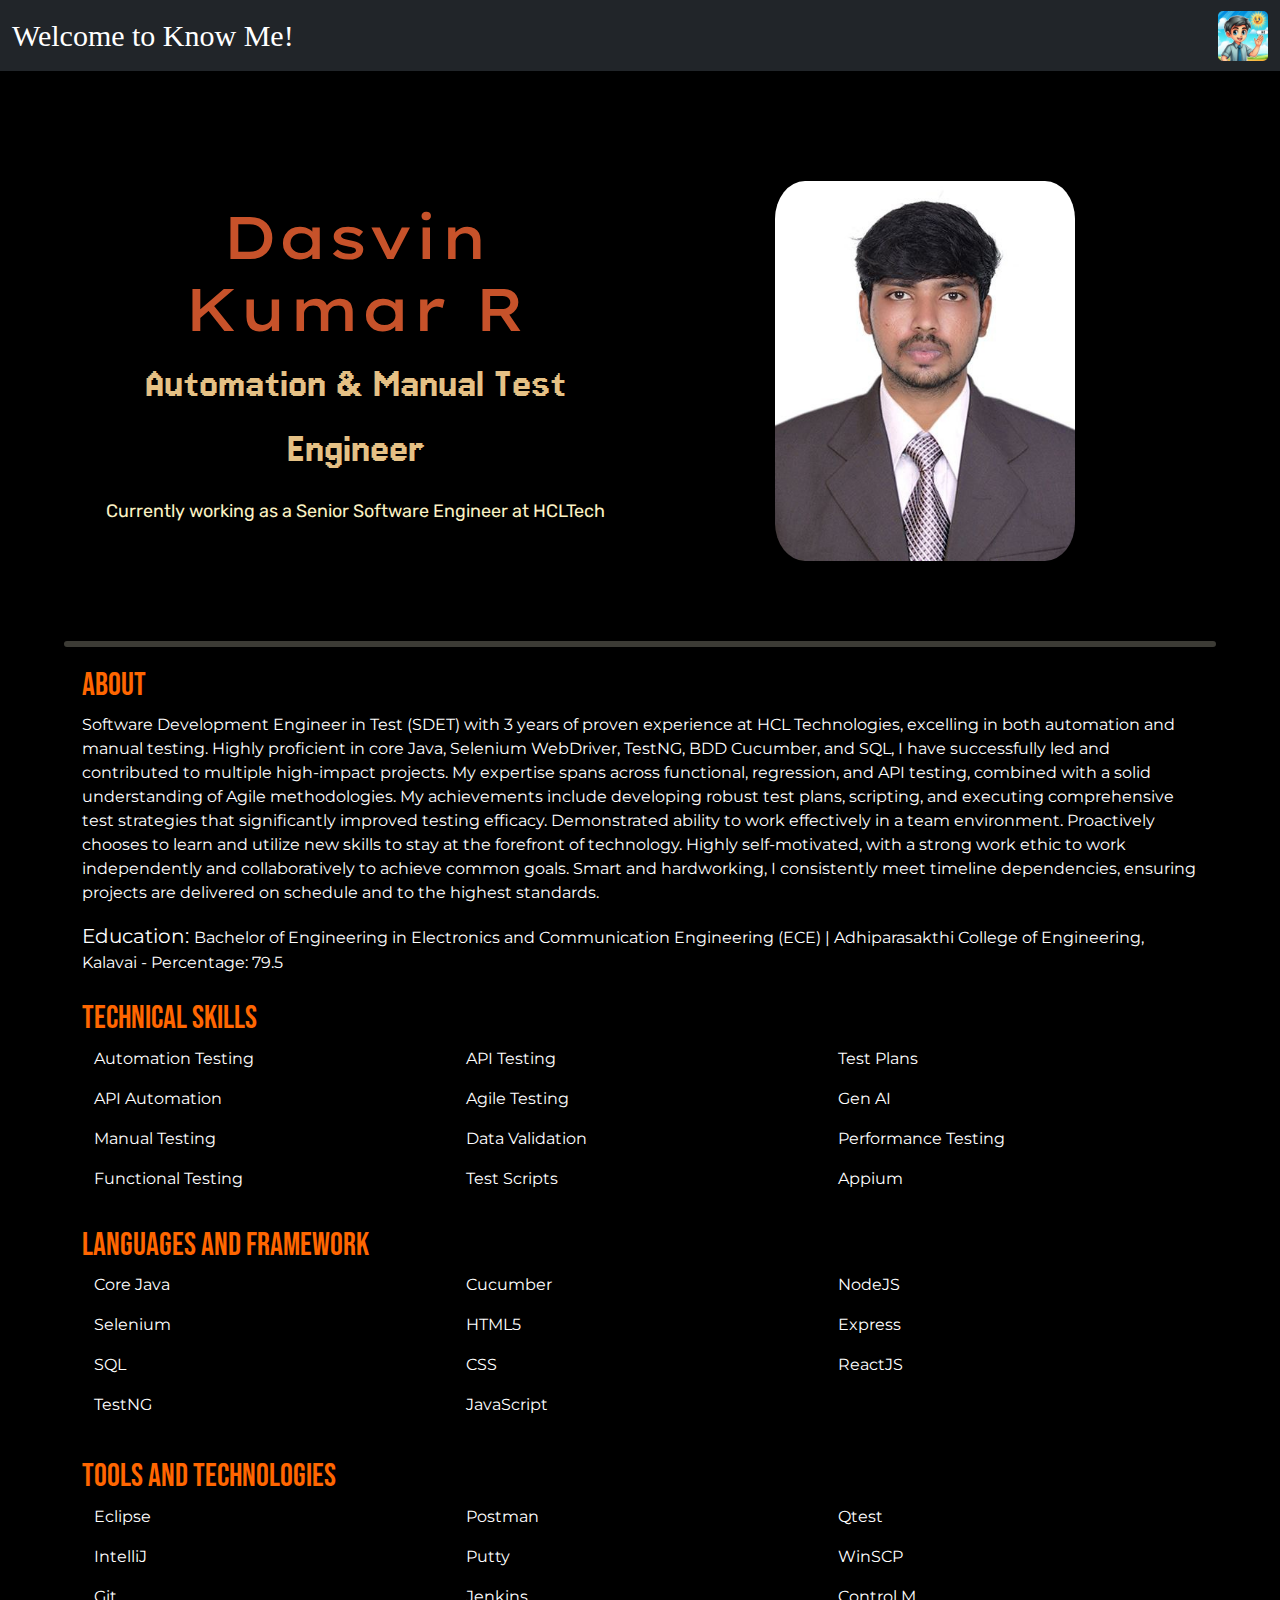
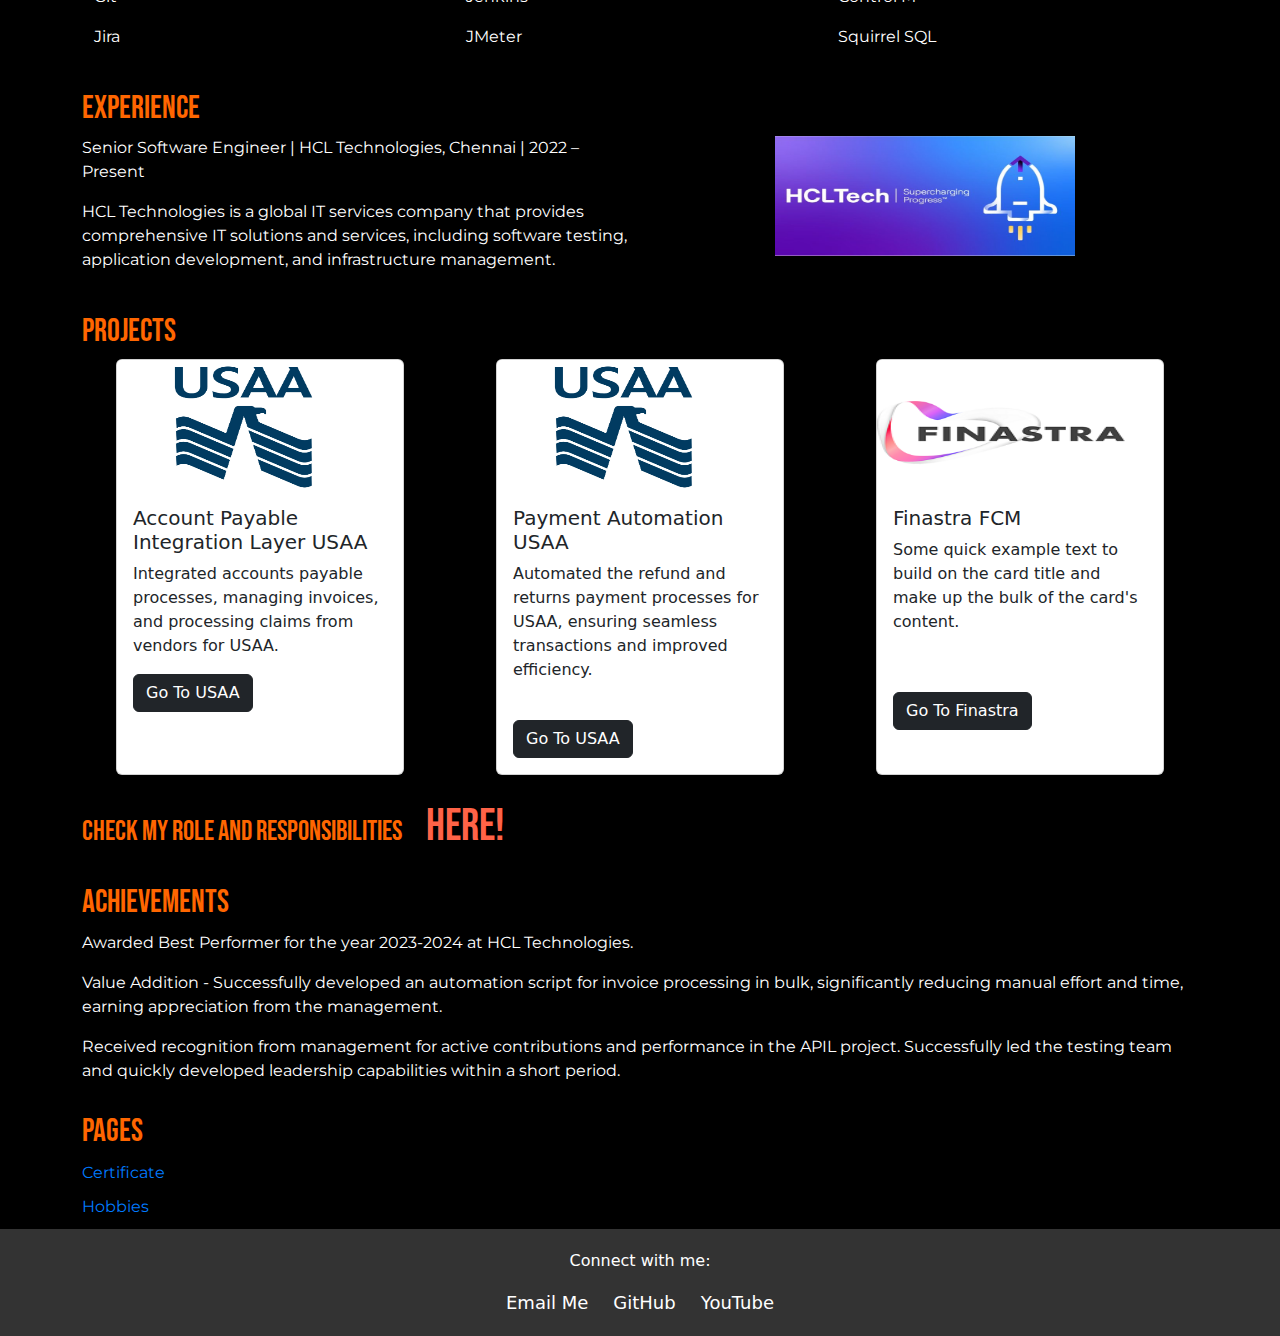
==== index.html @ 1027261f "respective code added" ====
<!DOCTYPE html>
<html lang="en">

<head>
    <meta charset="UTF-8">
    <meta name="viewport" content="width=device-width, initial-scale=1.0">
    <title>Welcome to my site!</title>
    <link rel="icon" href="./images/Designer (16).jpeg">
    <link href="https://cdn.jsdelivr.net/npm/bootstrap@5.3.3/dist/css/bootstrap.min.css" rel="stylesheet"
        integrity="sha384-QWTKZyjpPEjISv5WaRU9OFeRpok6YctnYmDr5pNlyT2bRjXh0JMhjY6hW+ALEwIH" crossorigin="anonymous">
    <link rel="preconnect" href="https://fonts.googleapis.com">
    <link rel="preconnect" href="https://fonts.gstatic.com" crossorigin>
    <link href="https://fonts.googleapis.com/css2?family=Lexend+Giga:wght@100..900&display=swap" rel="stylesheet">
    <link href="https://fonts.googleapis.com/css2?family=Jersey+15&family=Lexend+Giga:wght@100..900&display=swap"
        rel="stylesheet">
    <link href="https://fonts.googleapis.com/css2?family=Rubik:ital,wght@0,300..900;1,300..900&display=swap"
        rel="stylesheet">
    <link href="https://fonts.googleapis.com/css2?family=Bebas+Neue&display=swap" rel="stylesheet">
    <link href="https://fonts.googleapis.com/css2?family=Montserrat:ital,wght@0,100..900;1,100..900&display=swap"
        rel="stylesheet">
    <link rel="stylesheet" href="/index.css">
</head>

<body>
    <header>
        <nav class="navbar navbar-expand-lg navbar-light bg-dark">
            <div class="container-fluid">
                <a class="navbar-brand head-title" href="./index.html">Welcome to Know Me!</a>
                <img src="./images/Designer (14).jpeg" id="character" alt="Character Image">
            </div>
        </nav>
    </header>
    <main>
        <div class="container text-center head-container">
            <div class="row align-items-center">
                <div class="col">
                    <h1 class="name">Dasvin Kumar R</h1>
                    <p class="role">Automation & Manual Test Engineer</p>
                    <p class="current-work">Currently working as a Senior Software Engineer at HCLTech</p>
                </div>
                <div class="col">
                    <img class="dasvin-pic" src="./images/Dasvin.jpg" alt="profile image">
                </div>
            </div>
        </div>
        <hr class="custom-hr">
        <div class="container about-container">
            <h2 class="about">About</h2>
            <p class="about-content">Software Development Engineer in Test (SDET) with 3 years of proven experience at
                HCL Technologies, excelling in both automation and manual testing. Highly
                proficient in core Java, Selenium WebDriver, TestNG, BDD Cucumber, and SQL, I have
                successfully led and contributed to multiple high-impact projects. My expertise
                spans across functional, regression, and API testing, combined with a solid
                understanding of Agile methodologies. My achievements include developing robust
                test plans, scripting, and executing comprehensive test strategies that significantly
                improved testing efficacy. Demonstrated ability to work effectively in a team
                environment. Proactively chooses to learn and utilize new skills to stay at the
                forefront of technology. Highly self-motivated, with a strong work ethic to work
                independently and collaboratively to achieve common goals. Smart and hardworking, I
                consistently meet timeline dependencies, ensuring projects are delivered on schedule
                and to the highest standards.</p>
            <p class="edu"><span class="edu-name">Education: </span>Bachelor of Engineering in Electronics and
                Communication Engineering (ECE) |
                Adhiparasakthi College of Engineering, Kalavai - Percentage: 79.5</p>
        </div>

        <div class="container tech-container">
            <h2 class="tech-skill-head">Technical skills</h2>
            <div class="container">
                <div class="row align-items-start">
                    <div class="col">
                        <p class="skill">Automation Testing </p>
                        <p class="skill">API Automation</p>
                        <p class="skill">Manual Testing</p>
                        <p class="skill">Functional Testing </p>
                    </div>
                    <div class="col">
                        <p class="skill">API Testing</p>
                        <p class="skill">Agile Testing </p>
                        <p class="skill">Data Validation</p>
                        <p class="skill">Test Scripts </p>
                    </div>
                    <div class="col">
                        <p class="skill">Test Plans</p>
                        <p class="skill">Gen AI</p>
                        <p class="skill">Performance Testing</p>
                        <p class="skill">Appium</p>
                    </div>
                </div>
            </div>
        </div>

        <div class="container lang-container">
            <h2 class="lang">LANGUAGES AND FRAMEWORK</h2>
            <div class="container">
                <div class="row align-items-start">
                    <div class="col">
                        <p class="fram">Core Java</p>
                        <p class="fram">Selenium</p>
                        <p class="fram">SQL</p>
                        <p class="fram">TestNG</p>
                    </div>
                    <div class="col">
                        <p class="fram">Cucumber</p>
                        <p class="fram">HTML5</p>
                        <p class="fram">CSS</p>
                        <p class="fram">JavaScript</p>
                    </div>
                    <div class="col">
                        <p class="fram">NodeJS</p>
                        <p class="fram">Express</p>
                        <p class="fram">ReactJS</p>
                    </div>
                </div>
            </div>
        </div>

        <div class="container tool-container">
            <h2 class="tool-head">Tools And Technologies</h2>
            <div class="container">
                <div class="row align-items-start">
                    <div class="col">
                        <p class="tool">Eclipse</p>
                        <p class="tool">IntelliJ</p>
                        <p class="tool">Git</p>
                        <p class="tool">Jira</p>
                    </div>
                    <div class="col">
                        <p class="tool">Postman</p>
                        <p class="tool">Putty</p>
                        <p class="tool">Jenkins</p>
                        <p class="tool">JMeter</p>
                    </div>
                    <div class="col">
                        <p class="tool">Qtest</p>
                        <p class="tool">WinSCP</p>
                        <p class="tool">Control M</p>
                        <p class="tool">Squirrel SQL</p>
                    </div>
                </div>
            </div>
        </div>

        <div class="container exp-container">
            <h2 class="experience">Experience</h2>
            <div class="row align-items-start">
                <div class="col">
                    <p class="designation">Senior Software Engineer | HCL Technologies, Chennai | 2022 – Present</p>
                    <p class="designation">HCL Technologies is a global IT services company that provides comprehensive
                        IT solutions
                        and services, including software testing, application development, and infrastructure
                        management.</p>
                </div>
                <div class="col">
                    <img src="./images/hcltech.png" alt="HCL Technologies" class="hcl-logo">
                </div>
            </div>
        </div>

        <div class="container project-container">
            <h2 class="project-header">Projects</h2>
            <div class="row pro-row">
                <div class="col card-col">
                    <div class="card cards" style="width: 18rem;">
                        <img src="./images/usaa.png" class="card-img-top logo" alt="usaa logo">
                        <div class="card-body">
                            <h5 class="card-title">Account Payable Integration Layer USAA</h5>
                            <p class="card-text card1-content">Integrated accounts payable processes, managing invoices,
                                and
                                processing claims
                                from vendors for USAA.</p>
                            <a href="https://www.usaa.com/" target="_blank" class="btn btn-dark">Go To USAA</a>
                        </div>
                    </div>
                </div>
                <div class="col card-col">
                    <div class="card" style="width: 18rem;">
                        <img src="./images/usaa.png" class="card-img-top logo" alt="usaa logo">
                        <div class="card-body">
                            <h5 class="card-title">Payment Automation USAA</h5>
                            <p class="card-text card2-content">Automated the refund and returns payment processes for
                                USAA, ensuring
                                seamless transactions and improved efficiency.</p>
                            <a href="https://www.usaa.com/" class="btn btn-dark" target="_blank">Go To USAA</a>
                        </div>
                    </div>
                </div>
                <div class="col card-col">
                    <div class="card" style="width: 18rem;">
                        <img src="./images/finastra.png" class="card-img-top logo" alt="finastra logo">
                        <div class="card-body">
                            <h5 class="card-title">Finastra FCM</h5>
                            <p class="card-text card3-content">Some quick example text to build on the card title and
                                make up the bulk
                                of the card's content.</p>
                            <a href="https://www.finastra.com/" target="_blank" class="btn btn-dark">Go To Finastra</a>
                        </div>
                    </div>
                </div>
            </div>
            <h3 class="roleRes">Check My Role and Responsibilities <a class="here" href="./roleRes.html"
                    target="_blank">HERE!</a></h3>
        </div>

        <div class="container">
            <h2 class="ach">ACHIEVEMENTS</h2>
            <p class="ach-dtl">Awarded Best Performer for the year 2023-2024 at HCL Technologies.</p>
            <p class="ach-dtl">Value Addition - Successfully developed an automation script for invoice processing in 
                bulk, significantly reducing manual effort and time, earning appreciation from the 
                management.</p>
            <p class="ach-dtl">Received recognition from management for active contributions and performance in 
                the APIL project. Successfully led the testing team and quickly developed leadership 
                capabilities within a short period.</p>
        </div>

        <div class="container">
            <h2 class="pages">Pages</h2>
            <ul class="page-links">
                <li><a href="./certificate.html" target="_blank">Certificate</a></li>
                <li><a href="./hobbies.html" target="_blank">Hobbies</a></li>
            </ul>
        </div>

    </main>
    <footer class="footer">
        <div class="container">
            <p>Connect with me:</p>
            <ul class="social-links">
                <li><a href="mailto:dasvin2000@gmail.com">Email Me</a></li>
                <li><a href="https://github.com/DasvinKumarR/ShopifyAutomation" target="_blank">GitHub</a></li>
                <li><a href="https://www.youtube.com/@KuttyTamilanFuns" target="_blank">YouTube</a></li>
            </ul>
        </div>
    </footer>
    <script src="https://cdn.jsdelivr.net/npm/bootstrap@5.3.3/dist/js/bootstrap.bundle.min.js"
        integrity="sha384-YvpcrYf0tY3lHB60NNkmXc5s9fDVZLESaAA55NDzOxhy9GkcIdslK1eN7N6jIeHz"
        crossorigin="anonymous"></script>
</body>

</html>
---- index.css ----
body {
    background-color: #000000;
}

header {
    position: sticky;
    top: 0;
    z-index: 1000; 
}

.head-title {
    color: white;
    font-size: 30px;
    font-family: 'Georgia', serif;
    
}

.head-title:hover{
    color: white;
    text-shadow: 2px 2px 4px #202020;
}

.name{
    font-family: "Lexend Giga", serif;
    font-size: 60px;
    color: #c7522a;
}

.current-work{
    color: #fbf2c4;
    font-family: "Rubik", serif;
    font-size: 18px;
}

.head-container{
    margin-top: 110px;
    margin-bottom: 80px;
}

.dasvin-pic{
    border-radius: 10%;
    height: 380px;
    width: 300px;
}

.role{
    font-family: "Jersey 15", serif;
    color: #e5c185;
    font-size: 43px;
}

#character {
    height: 50px;
    width: 50px;
    border-radius: 10%;
}

.custom-hr{
    border: 3px solid #f0ead2;
    border-radius: 25px; 
    width: 90%;
    margin: 20px auto;
    animation: colorChange 3s infinite;
}

@keyframes colorChange {
    0% {
        border-color: #b5ea8c;
    }
    25% {
        border-color: #f1b321;
    }
    50% {
        border-color: #8bc819;
    }
    75% {
        border-color: #ff7c9f;
    }
    100% {
        border-color: #ace7ff;
    }
}

.about{
    font-family: "Bebas Neue", serif;
    color: #ff6600;
}

.about-content{
    font-family: "Montserrat", serif;
    color: #ffffff;
}

.about-container{
    margin-bottom: 25px;
}

.experience{
    font-family: "Bebas Neue", serif;
    color: #ff6600;
}

.hcl-logo{
    height: 120px;
    width: 300px;
    display: block;
    margin: 0 auto;
}

.designation{
    font-family: "Montserrat", serif;
    color: #ffffff;
}

.exp-container{
    margin-bottom: 25px;
}

.project-header{
    font-family: "Bebas Neue", serif;
    color: #ff6600;
}

.card-col{
    display: flex;
    justify-content: center;
}

.cards{
    width: 350px;
}

.logo{
    height: 130px;
    width: 250px;
}

.card2-content{
    margin-bottom: 38px;
}

.card3-content{
    margin-bottom: 58px;
}

.tech-skill-head{
    font-family: "Bebas Neue", serif;
    color: #ff6600;
}

.tech-container{
    margin-bottom: 20px;
}

.skill{
    font-family: "Montserrat", serif;
    color: #ffffff; 
}

.lang{
    font-family: "Bebas Neue", serif;
    color: #ff6600;
}

.fram{
    font-family: "Montserrat", serif;
    color: #ffffff; 
}

.lang-container{
    margin-bottom: 25px;
}

.tool-head{
    font-family: "Bebas Neue", serif;
    color: #ff6600;
}

.tool{
    font-family: "Montserrat", serif;
    color: #ffffff; 
}

.tool-container{
    margin-bottom: 25px;
}

.role-head{
    font-family: "Bebas Neue", serif;
    color: #ff6600;
}

.dtl{
    font-family: "Montserrat", serif;
    color: #ffffff; 
}

.edu{
    font-family: "Montserrat", serif;
    color: #ffffff;  
}

.edu-name{
    font-size: 20px;
}

.roleRes{
    font-family: "Bebas Neue", serif;
    color: #ff6600;
}


.ach{
    font-family: "Bebas Neue", serif;
    color: #ff6600;
}
.project-container{
    margin-bottom: 25px;
}

.pro-row{
    margin-bottom: 25px;
}

.role-container{
    margin-top:30px;
}

.here {
    color: #ff6347; /* Initial color */
    transition: color 0.5s ease-in-out; /* Smooth transition */
    animation: colorTransition 2s infinite; /* Infinite color transition animation */
    text-decoration: none;
    margin-left: 20px;
    font-size: 45px;
}

@keyframes colorTransition {
    0% {
        color: #f1b321;
    }
    25%{
        color: #76e8a7;
    }
    50% {
        color: #8bc819;
    }
    75%{
        color: #45ccf3;
    }
    100% {
        color: #d10f0f;
    }
}

.ach-dtl{
    font-family: "Montserrat", serif;
    color: #ffffff;
}

.footer {
    background-color: #333;
    color: #fff;
    padding: 20px 0;
    text-align: center;
}

.footer .social-links {
    list-style: none;
    padding: 0;
    margin: 0;
}

.footer .social-links li {
    display: inline;
    margin: 0 10px;
    font-size: 18px;
}

.footer .social-links a {
    color: #fff;
    text-decoration: none;
    transition: color 0.3s;
}

.footer .social-links a:hover {
    color: #ff6347; /* Highlight color on hover */
}

.pages {
    font-family: "Bebas Neue", serif;
    color: #ff6600;
    margin-top: 30px;
}

.page-links {
    list-style: none;
    padding: 0;
    margin: 0;
}

.page-links li {
    margin: 10px 0;
    font-family: "Montserrat", serif;
}

.page-links a {
    color: #007bff;
    text-decoration: none;
    transition: color 0.3s;
}

.page-links a:hover {
    color: #0056b3;
}

.cert-container{
    margin-top: 30px;
}

.cert{
    color: #ffffff;
    font-family: "Montserrat", serif;
}

.certificate-img{
    width: 100%;
    height: auto;
    margin-bottom: 20px;
}

.ach{
    font-family: "Bebas Neue", serif;
    color: #ff6600;
    margin-top: 30px; 
}
.hobby-img {
    width: 100%;
    height: auto;
    margin-bottom: 20px;
}

.hob{
    color: #ffffff;
    font-family: "Montserrat", serif;
}

.youtube-link {
    text-decoration: none; /* Removes underline */
    color: #007bff; /* Initial color */
    transition: color 0.3s; /* Smooth transition */
}

.youtube-link:hover {
    color: #0056b3; /* Color on hover */
}

.hob-img{
    height: 396.86px;
}
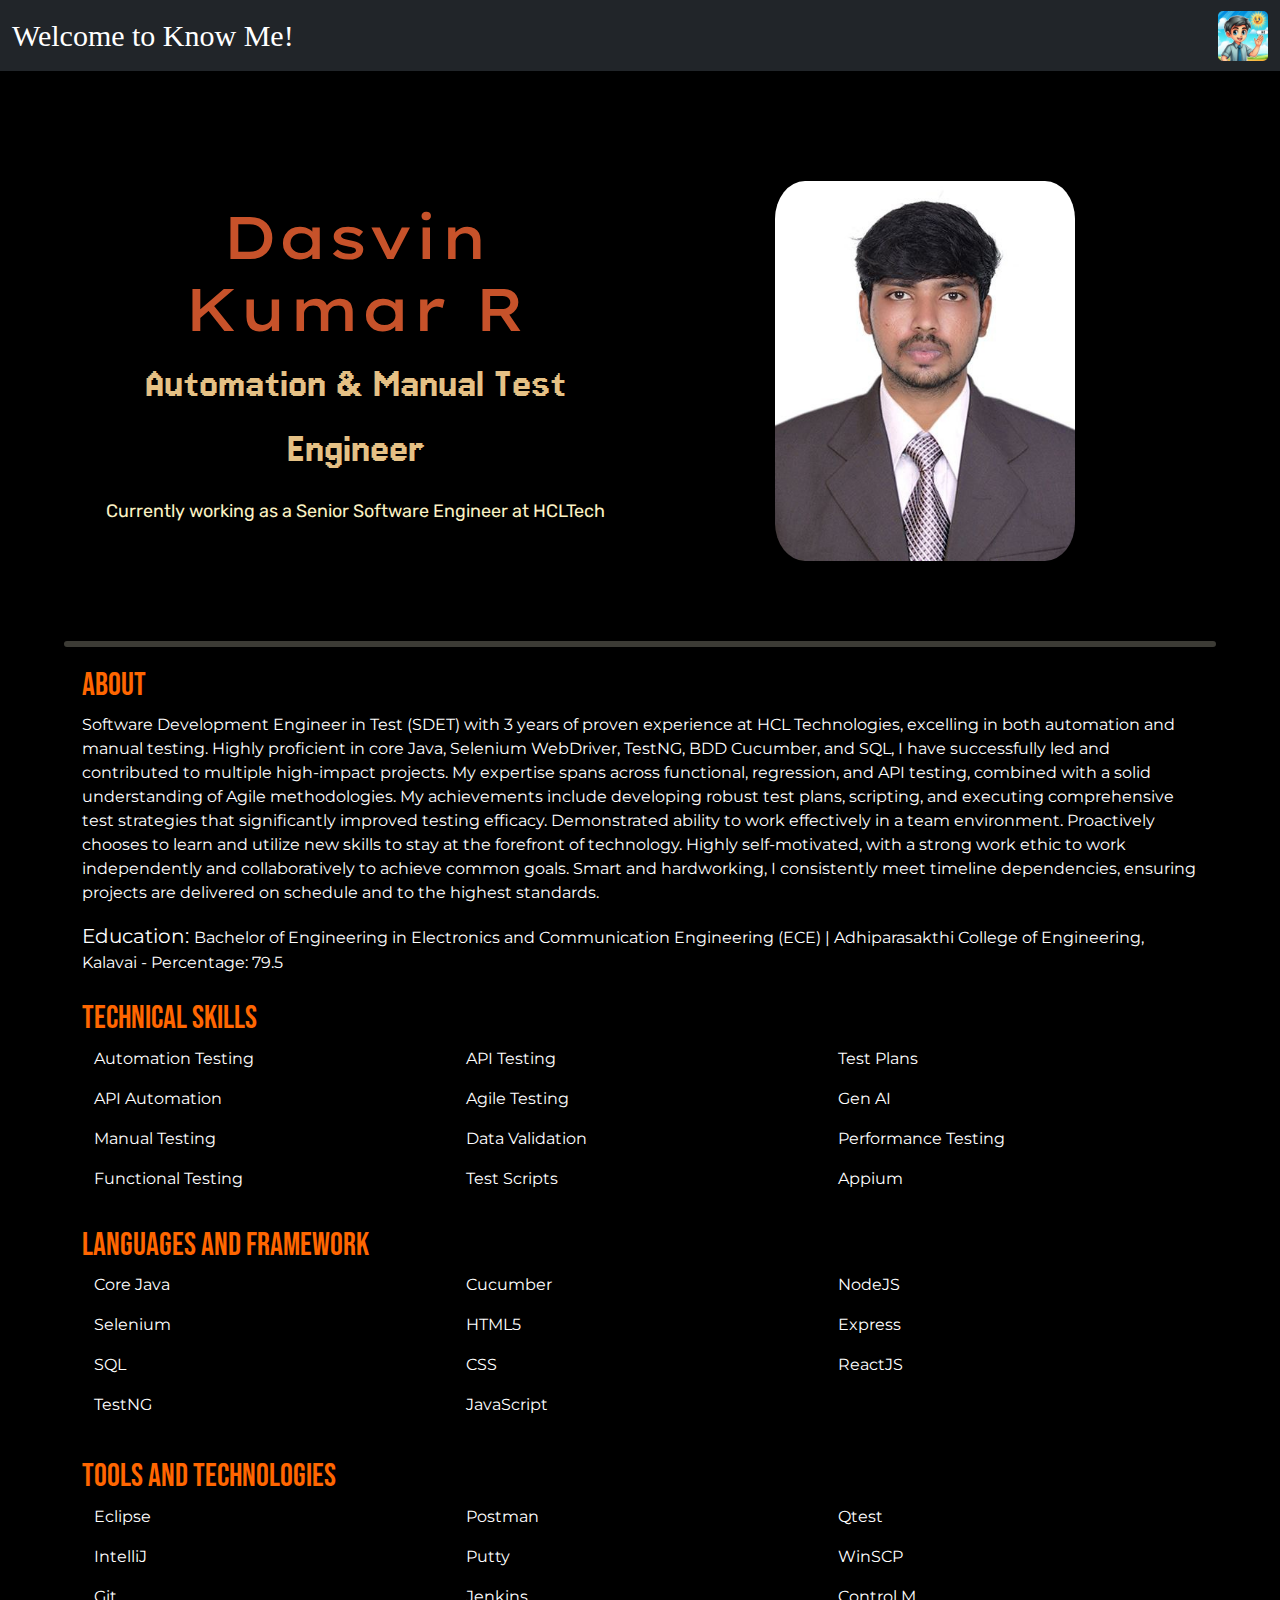
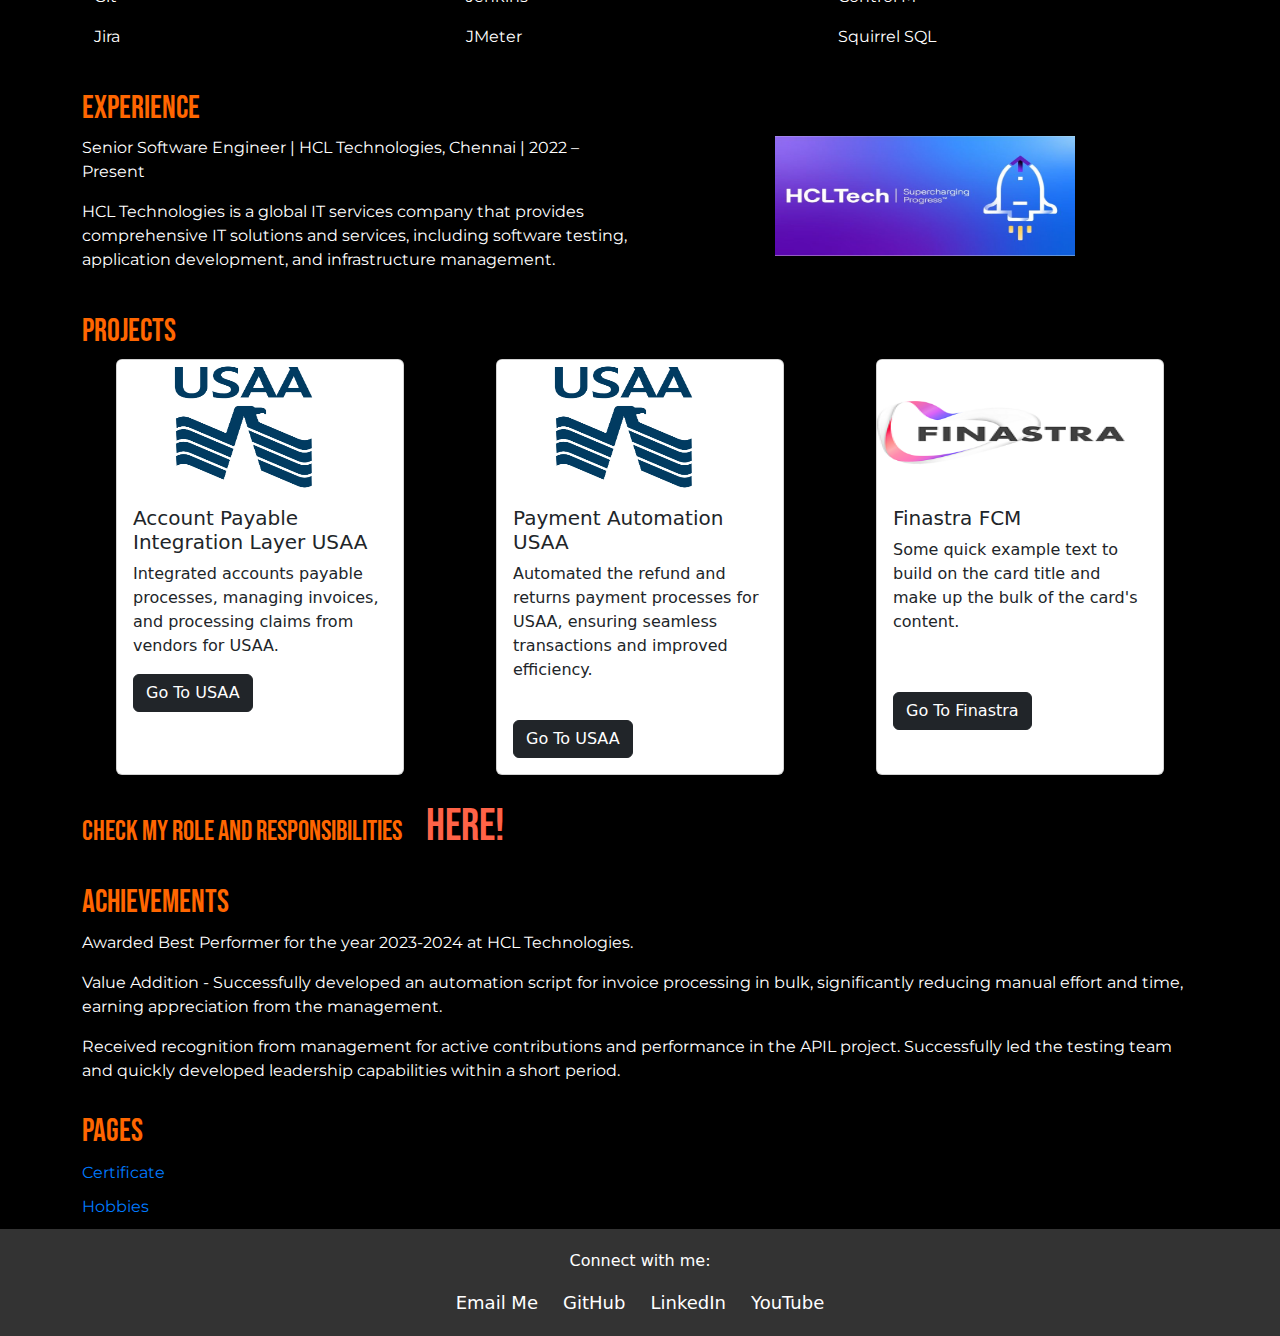
==== commit 6e4a89ec: "linked in profile added" ====
--- a/index.html
+++ b/index.html
@@ -5,7 +5,6 @@
     <meta charset="UTF-8">
     <meta name="viewport" content="width=device-width, initial-scale=1.0">
     <title>Welcome to my site!</title>
-    <link rel="icon" href="./images/Designer (16).jpeg">
     <link href="https://cdn.jsdelivr.net/npm/bootstrap@5.3.3/dist/css/bootstrap.min.css" rel="stylesheet"
         integrity="sha384-QWTKZyjpPEjISv5WaRU9OFeRpok6YctnYmDr5pNlyT2bRjXh0JMhjY6hW+ALEwIH" crossorigin="anonymous">
     <link rel="preconnect" href="https://fonts.googleapis.com">
@@ -18,7 +17,8 @@
     <link href="https://fonts.googleapis.com/css2?family=Bebas+Neue&display=swap" rel="stylesheet">
     <link href="https://fonts.googleapis.com/css2?family=Montserrat:ital,wght@0,100..900;1,100..900&display=swap"
         rel="stylesheet">
-    <link rel="stylesheet" href="/index.css">
+    <link rel="stylesheet" href="./index.css">
+    <link rel="icon" href="./images/Designer (16).jpeg">
 </head>
 
 <body>
@@ -228,6 +228,7 @@
             <ul class="social-links">
                 <li><a href="mailto:dasvin2000@gmail.com">Email Me</a></li>
                 <li><a href="https://github.com/DasvinKumarR/ShopifyAutomation" target="_blank">GitHub</a></li>
+                <li><a href="www.linkedin.com/in/dasvin-kumar-r-0b86a8348" target="_blank">LinkedIn</a></li>
                 <li><a href="https://www.youtube.com/@KuttyTamilanFuns" target="_blank">YouTube</a></li>
             </ul>
         </div>
